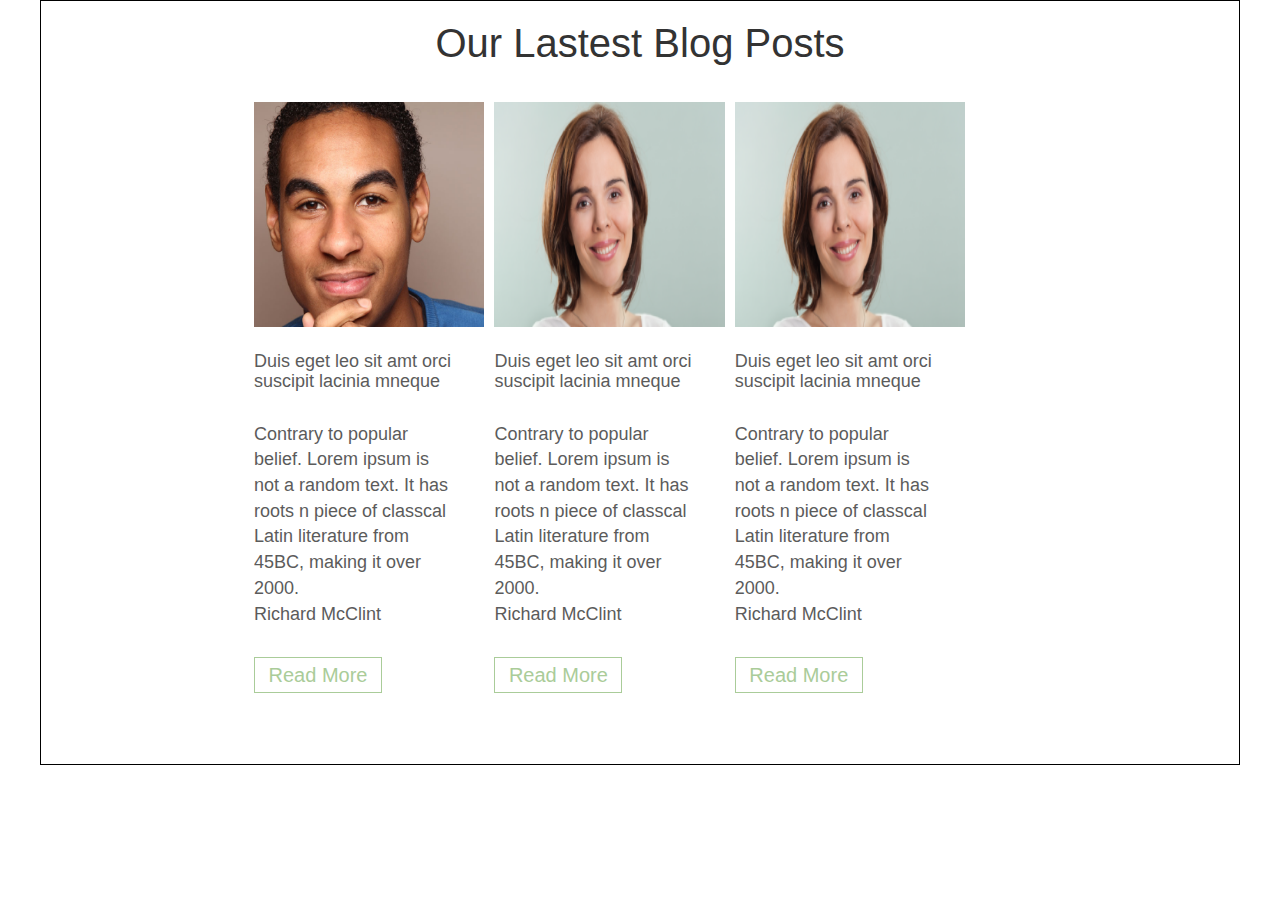
==== part6.html @ 069f15c9 "Responsive first commit" ====
<html>
    <head>
        <title>Vital Partners</title>
        <meta name="viewport" content="width=device-width, initial-scale=1.0">
        <!-- <link href="styles.css" rel="stylesheet"> -->
        <link rel="stylesheet" href="w3.css"/>
        <link rel="stylesheet" href="https://maxcdn.bootstrapcdn.com/bootstrap/3.3.7/css/bootstrap.min.css"/>
        <link rel="stylesheet" href="https://cdnjs.cloudflare.com/ajax/libs/font-awesome/4.7.0/css/font-awesome.min.css">
        <script src="https://ajax.googleapis.com/ajax/libs/jquery/3.3.1/jquery.min.js"></script>
        <script src="https://maxcdn.bootstrapcdn.com/bootstrap/3.3.7/js/bootstrap.min.js"></script>
        <style>
            .landingPartSix{
                height:80vh;
                text-align: center;
            }
            .landingPartSix h1{
                font-family: 'Roboto Slab',sans-serif;
            }
            .col-md-4{
                
                text-align: left;
            }

            #Posts div h5,p{
                font-family: 'Roboto Slab',sans-serif;
                opacity:0.8;
            }
            #Posts div p{
                font-weight: 300;
            }
            .landingPartSix #Posts .col-md-4 button{
                border:1px solid #aacc99;
                background-color: #fff;
                color:#aacc99;
            }
            .landingPartSix #Posts .col-md-4:hover h5{
                color: #aacc99;
            }
            .landingPartSix #Posts .col-md-4:hover button{
                background-color: #aacc99;
                color:#fff;
            }
            @media only screen and (max-width:2560px){
                .landingPartSix{
                    max-width: 2200;
                    margin: auto;
                    border:1px solid black;
                    padding:0 20vh 0 20vh;
                    padding-top: 8vh;
                }
                #Posts{
                    padding-top:3vh;
                    /* display: flex; */
                    width:100%;
                    margin:0 -5px;
                }
                .col-md-4{
                    float:left;
                    width: 20vw;
                    height: 50vh;
                    margin: 0 5px;
                }
                .landingPartSix h1{
                    font-size:70px;
                }
                #Posts div img{
                    height:30vh;
                    width:31vh;
                }
                #Posts h5{
                    font-size: 35px;
                }
                #Posts p{
                    font-size: 32px;
                }
                #Posts button{
                    height: 4vh;
                    width:10vw;
                    font-size: 20px;
                }
                
            }
            @media only screen and (max-width:1440px){
                .landingPartSix{
                    height:85vh;
                    max-width:1200;
                    margin:auto;
                    padding:0 22vh 0 22vh;
                    text-align: center;
                }
                .landingPartSix h1{
                    font-size:40px;
                }
                .col-md-4{
                    float:left;
                    width: 18vw;
                    height: 40vh;
                    margin: 0 5px;
                }
                #Posts div img{
                    height:25vh;
                    width:18vw;
                }
                #Posts h5{
                    font-size: 18px;
                }
                #Posts p{
                    font-size: 18px;
                }
                #Posts button{
                    height: 4vh;
                    width:10vw;
                    font-size: 20px;
                }
            }
            @media only screen and (max-width:1024px){
                .landingPartSix{
                    height:85vh;
                    max-width: 900;
                    margin:auto;
                    padding:5vh 18vh 0 18vh;
                }
                .landingPartSix h1{
                    font-size: 30px;
                }
                .col-md-4{
                    float:left;
                    width:20vw;
                    height:35vh;
                    margin: 0 5px;
                }
                #Posts div img{
                    height:20vh;
                    width:20vw;
                }
                #Posts h5{
                    font-size: 16px;
                }
                #Posts p{
                    font-size: 16px;
                }
                #Posts button{
                    height: 5vh;
                    width:12vw;
                    font-size: 15px;
                }
            }
            @media only screen and (max-width:768px){
                .landingPartSix{
                    height:auto;
                    max-width: 700;
                    margin:auto;
                    padding:5vh 8vh 0 8vh;
                }
                .landingPartSix h1{
                    font-size: 30px;
                }
                #Posts{
                    margin-left:3vh;
                }
                .col-md-4{
                    float:left;
                    width:23vw;
                    height:35vh;
                    margin: 0 5px;
                }
                #Posts div img{
                    height:20vh;
                    width:20vw;
                }
                #Posts h5{
                    font-size: 13px;
                }
                #Posts p{
                    font-size: 13px;
                }
                #Posts button{
                    height: 5vh;
                    width:12vw;
                    font-size: 10px;
                }
            }
            @media only screen and (max-width:426){
                .landingPartSix{
                    height: auto;
                    max-width: 400;
                    margin:auto;
                    padding:0 10vh 00 10vh;
                }
                .col-md-4{   
                    width:40vh;
                    height:55vh;

                }
            }

        </style>
</head>
<body>
        <div class="landingPartSix">
                <h1>Our Lastest Blog Posts</h1>
                <div id="Posts">
                    <div class="col-md-4">
                        <img src="images/blog_image_3.jpg"/><br><br>
                        <h5>Duis eget leo sit amt orci suscipit lacinia mneque</h5><br>
                        <p>Contrary to popular belief. Lorem ipsum is not a random text. It has roots n piece of classcal Latin literature from 45BC, making it over 2000.<br>Richard McClint</p><br>
                        <button type="button">Read More</button>
                    </div>
                    <div class="col-md-4">
                        <img src="images/user3.png"/><br><br>
                        <h5>Duis eget leo sit amt orci suscipit lacinia mneque</h5><br>
                        <p>Contrary to popular belief. Lorem ipsum is not a random text. It has roots n piece of classcal Latin literature from 45BC, making it over 2000.<br>Richard McClint</p><br>
                        <button type="button">Read More</button>
                    </div>
                    <div class="col-md-4">
                        <img src="images/user3.png"/><br><br>
                        <h5>Duis eget leo sit amt orci suscipit lacinia mneque</h5><br>
                        <p>Contrary to popular belief. Lorem ipsum is not a random text. It has roots n piece of classcal Latin literature from 45BC, making it over 2000.<br>Richard McClint</p><br>
                        <button type="button">Read More</button>
                    </div>
                </div>
            </div>
</body>
</html>
---- styles.css ----
* {
   margin:0;
   padding:0;
   box-sizing: border-box; 
}
/* .contain{
    max-width: 800px;
    margin: auto;
    padding:10%;
} */
.landing{
    min-height:100vh;
    max-height: auto;
    flex-direction: row;
}
.col-md-5{
    align-items: flex-end;
    justify-content: flex-end;
    align-items: flex-end;
}
#logoDiv{
    align-items: flex-end;
    justify-content: flex-end;
    /* border:1px black solid; */
}
#logoImg{
    margin-left: 23vh;
    height: 14.33vh;
}
.rightDiv{
    margin-top: -10px;
    height: 15%;

}
.rightDiv .contactBar{
    padding-top: 3vh;
    align-items: flex-start;
    justify-content: flex-start;
    align-content: flex-start;
    float:left;
    display:block;
}
.rightDiv .contactBar p{
    font-family: "Satisfy",sans-serif;
    color:#666666;
    font-size: 18px;
    margin-top: 1vh;
    margin-left: 10vh;
    opacity:0.8;
}
#searchTxt{
    height:30px;
    width:40%;
    border:1px #222222 solid;
    border-right: none;
}
.navbar{
    background-color: transparent;
    position: absolute;
}
#searchIcon{
    border-top:1px black solid;
    border-right:1px black solid;
    border-bottom: 1px black solid;
    height: 29px;
}
.nav li a{
    font-size: 13px;
    font-family: 'Roboto Slab',sans-serif;
    margin-top: -10px;
    background-color:transparent;
    color:#666666;
}
nav .nav li a:focus, nav .nav li a:active,nav .nav li a:hover{
    background-color: transparent;
    color:#b8d260;
}
.contentMain{
    background-image: url('images/father-son.jpg');
    background-repeat: no-repeat;
    background-size: cover;
    width:120%;
    border:1px solid black;
}
.contentMain .flex-container{
    width:100%;

}
.row .flex-container .downloadDesc{
    position: relative;
    height: 20vh;
    clear:both;
    width:100%;
    min-height: 10vh;
    background:rgb(0,0,0,0.4);
}
.downloadDesc .image{
    margin-left:27%;
    height:5vh;
}
.downloadDesc .image,p,button{
    float: left;
}
.downloadDesc p{
    padding:30px;
    color:#fff;
    font-size: 20px;
    font-family: 'Roboto Slab',sans-serif;
    word-wrap: break-word;
}
.downloadDesc button{
    margin:20px;
    height:45px;
    width:120px;
    border:2px solid white;
    background-color: #666666;
    color: #fff;
}
.landingMain{  
    display:flex;
    text-align: center;
    align-items: center;
    overflow: auto;
}
.landingMain .flex-container{
    display: flex;
    flex-wrap: wrap;  
}
.landingMain .col-md-6{
    padding-top: 13vh;
    height:60vh;
    justify-content: center;
    align-items: middle;
    vertical-align: middle;
}
.landingMain .col-md-6 #playbutton{
    background-color: #b8d260;
    height: 12vh;
    width:14vh;
}
.landingMain .col-md-6 p{
    color:#222222;
    font-family: 'Roboto Slab',sans-serif;
    font-size: 22px;
}
.landingMain .col-md-6 d#contentRight{
    color:#fff;
    position: absolute;
    left: 50%;
    margin-left: -100px;                          
}
 #contactUsNow{
    background-color: #b8d260;
    height: 8vh;
    width:22vh;
    color:#fff;
}
/**********Landing Part Two**************/
.landingPartTwo{
	align-content: center;
	align-items: middle;
	display:block;
	/* width:100%; */
	height:100vh;
    overflow:auto;
    border:1px black solid;
}

.landingPartTwo .contentLeft{
	float:left;
	width:27%;
	margin-left: 11%;
	margin-top: 7%;
}
.landingPartTwo .contentLeft h1{
	font-size:2.5em;
	font-weight: 400;
	color:#343434;
	font-family: "Roboto Slab",sans-serif;

}
.landingPartTwo .contentLeft #pdesc{
	font-weight: lighter;
	font-size: 1.5em;
	font-family: "Roboto Slab",sans-serif;
	color:#343434;
}
.landingPartTwo .contentLeft p{
	font-size: 0.8em;
	font-family: "Roboto Slab",sans-serif;
	color:#343434;
	opacity:0.8;
}
.contentLeft li{
	list-style-image: url("images/arrow1.png");
	font-family: "Roboto Slab";
	font-size: 0.9em;
	color:#454545;
}
.contentLeft button{
	height:8%;
	width: 45%;
	background-color: #a9ca25;
	color:#ffffff;
}
.contentLeft button img{
	height: 40%;
	width:10%;
}
.landingPartTwo .contentRight{
	float:right;
	width:45%;
	align-content: flex-start;
	align-items: flex-start;
	text-align: center;
}
.landingPartTwo .contentRight img{
	margin-top: 35%;
	height:42%;
	width: 62%;
	border:9px solid #cfd1d0;
}

/************Landing Page Third Part*************/
.landingPartThree{
	height:100vh;
	width:100%;
	align-items: center;
	text-align: center;
}
.landingPartThree .divInner{
    height: auto;
}
.landingPartThree div{
	height:75%;
	margin-top:5%;
	background-image:url("images/rafting.jpg");
	background-size:cover;
	background-repeat: no-repeat;
    position: relative;
    border:1px black solid;

}
.landingPartThree .content{
    height:90%;
	margin-top:8%;
	background: rgba( 119, 159, 27 , 0.8);
	text-align: center;
	padding-top: 5%;
}
#hvw{
	color:#ffffff;
	font-size: 3em;
	margin-top: 1%;
	font-family: "Roboto Slab",sans-serif;
	font-weight: 400;
}
.landingPartThree .content h4{
	color:#ffffff;
	font-family: "Roboto Slab",sans-serif;
	font-size:1.5em;
	font-weight: lighter;
}
.landingPartThree .content p #imgNo{
	height:10%;
	width:auto;
	border:5px #a9ca25 solid;
	border-radius:27px;
	ouline:#a9ca25 10px solid;
}
.numbers:hover #new{
	display: block;
}
.landingPartThree .content p span img{
	margin-top: -2%;
}
.landingPartThree #new{
	visibility: hidden;
	background-color: #ffffff;
	padding:13px;
	font-weight: lighter;
	font-family: "Roboto Slab",sans-serif;
	border:4px solid #c9ee41;
	border-radius: 5px;
	width:40%;
	margin-left: 29%;
	word-wrap: break-word;
}

/****************Lading Page Forth Part***************/
.landingPartFour{
	height:110vh;
	width:100%;
	background-image: url("images/desert.jpg");
	background-size: cover;
	background-repeat:no-repeat;
	text-align: center;
	opacity:0.8;
}
.landingPartFour h4{
	font-family: "Roboto Slab",sans-serif;
	font-size:1.2em;
	color:#ffffff;
	opacity:0.8;
	padding:3%;
	font-weight: 400;
}
.cards{
	height:100%;
	width:inherit;
	text-align: center;
	align-content: center;
	padding-left: 20%;
	padding-right:20%;
}
.leftCard, .rightCard{
	background-color: #ffffff;
	padding:3%;
	height:auto;
	width:23vw;
	float:left;
	text-align:center;
	box-shadow: 0 4px 8px 0 rgba(0,0,0,0.2);
}
.rightCard{
	margin-left:1%
}
.leftCard p, .rightCard p{
	font-size:0.9em;
	font-family: "Roboto Slab",sans-serif;
	font-weight:400;
	color:#222222;
}
.leftCard button, .rightCard button{
	background-color: #8abd13;
	height:6%;
	width:55%;
	color:white;
	opacity:1;
}
/****************Landing Page Fifth Part*****************/
.landingPartFive{
	height:80vh;
	background-image: url("images/beach.jpg");
	background-size: cover;
	text-align: center;
	vertical-align: middle;
}
.landingPartFive div{
	height:inherit;
	background: rgba(162, 188, 65 , 0.7);
	text-align: center;
	object-fit: fill;
}
.leftArrow,.centerContent,.rightArrow{
	float:left;
	height:90vh;

}
.leftArrow,.rightArrow{
	width:20%;
}
.centerContent{
	width:60%;
}

.leftArrow img, .rightArrow img{
	margin-top:100%;
}
.centerContent h2,.centerContent img,.centerContent p{

	color:#ffffff;
}
.centerContent h2{
	margin-top:10%;
	font-family:"Roboto Slab",sans-serif;
	font-weight:500;
	font-size:2.5em;
}
.landingPartFive .centerContent img{
	margin-top: 5%;
	height:28%;
	width:21%;
	border-radius: 50%;
	border:7px double #a5c32f;
}
.landingPartFive .centerContent p{
	margin-top: 4%;
	line-height: 26px;
}
/******************Landing Page Part Six***************/
.landingPartSix{
	height: 90vh;
	width:100%;
	text-align: center;
    margin-top: 5%;
}
.landingPartSix div{
	text-align: center;
	margin-left:8.5%;
    margin-top:2%;
}
.landingPartSix .post1,.landingPartSix .post2,.landingPartSix .post3{
	text-align: left;
	float:left;
	word-wrap: break-word;
	height: auto;
    width:23%;
	margin-right: -6%;
}
.landingPartSix h1{
	font-family: "Roboto Slab",sans-serif;
	font-weight: 500;
	opacity: 0.78;
	font-size: 2.65em;
}
.landingPartSix div img{
	height:29%;
	width:100%;
}
.landingPartSix .post1 h5,.landingPartSix .post2 h5,.landingPartSix .post3 h5{
	font-family: "Roboto Sans",sans-serif;
	font-size: 0.8em;
	font-weight: 450;
	opacity: 0.8;
}
.landingPartSix .post1 p,.landingPartSix .post2 p,.landingPartSix .post3 p{
	font-family: "Roboto Slab",sans-serif;
	font-size:0.9em;
	font-weight: 400;
	opacity: 0.6;
}
.landingPartSix div button{
	width: 50%;
	height:6%;
	border:1px solid #a8ce3a;
	color:#a8ce3a;
	border-radius: 3px;
}
.landingPartSix .post1 button:hover,.landingPartSix .post2 button:hover,.landingPartSix .post3 button:hover{
	background-color: #a8ce3a;
	color:#ffffff;
}
/*******************Landng Page Part Seven*******************/
.footer{
	background-color:#333333;
	height:80vh;
	top:0;
}
.logoDesc,.contact{
	width:80%;
	padding-top:3%;
	padding-left:14%;
	padding-right:5%;
	clear:both;
}
.logo,.desc{
	float:left;
}
.desc{
	color:#ffffff;
	margin-top:4%;
	margin-left: 7%;
	text-align: center;
	font-family: "Roboto Slab",sans-serif;
	font-size:1.3em;
	font-weight: 300;
}
.contact{
	width:100%;
	padding-top: 1%;
}
.contactPh{
	float:left;
	font-family: "Satisfy",sans-serif;
	font-size: 2em;
	color:#ffffff;
	width: 33%;
}
.contactButtons{
	width:60%;
	float: left;
}
.contactButtons button{
	height:7%;
	width:30%;
	background-color: #bad940;
	color:#ffffff;
	border:none;
}
.footerContent{
	width:100%;
	margin-top: 3%;
	padding-left: 9%;
}
.contactInfo,.recentPosts,.recentTweets{
	float:left;
	width:18%;
	font-family:"Roboto Slab",sans-serif;
	word-wrap: break-word;
	padding-left:5%;
	text-align: left;

}
.contactInfo h4,.recentPosts h4,.recentTweets h4{
	color:#ffffff;
	font-weight: 500;
}
.contactInfo b,.contactInfo p,.recentPosts li,.recentTweets li{
	font-size: 0.8em;
	color:#ffffff;
	opacity: 0.4;
}
.recentPosts li{
	font-size: 0.75em;
	color:#ffffff;
	line-height: 22px;
	list-style-image: url("images/icon8.png");
}
.recentPosts li a{
	color:white;
	text-decoration: none;
}
.recentTweets li{
	font-size: 0.7em;
	list-style-image: url("images/icon9.png");
}
.recentTweets li a{
	color:white;
	text-decoration: none;
	font-size: 0.75em;
}
.copyright{
	background-color: #141414;
	height: 7vh;
}
.cp,.footerMenu,.followUs{
	float:left;
	font-family: "Roboto Slab",sans-serif;
	color:#ffffff;
	text-align: center;
}
.cp{
	width:20%;
	font-size:0.7em;
	margin-top: 1%;
	margin-left: 8%;
}
.footerMenu{
	margin-left:7%;
}
.footerMenu li{
	margin-top: 1%;
	float:left;
	list-style: none;
}
.footerMenu li a{
	font-size: 0.7em;
}
.followUs{
	width:40%;
}
.followUs p{
	font-size: 0.8em;
}
.followUs p span img{
	height:40%;
	width:4%;
	margin-top: 1%;
}
@media only screen and (max-width: 1000px) {
    /* .landingPartTwo,.landingPartThree,.landingPartFour,.landingPartFive,.landingPartSix{
        height:auto;
    } */
    .rightDiv,.landingPartTwo,.landingPartFour,.landingPartFive,.landingPartFive div,.footer{
        height:auto;
    }
    .downloadDesc p{
        font-size: 15px;
    }
    .landing,.downloadDesc.nav{
        height:auto;
        overflow: auto;
        align-items: center;
        align-content: center;
        justify-content: center;
    }
    
    .w3-card-4 {
        min-width: 50vh;
    }
}
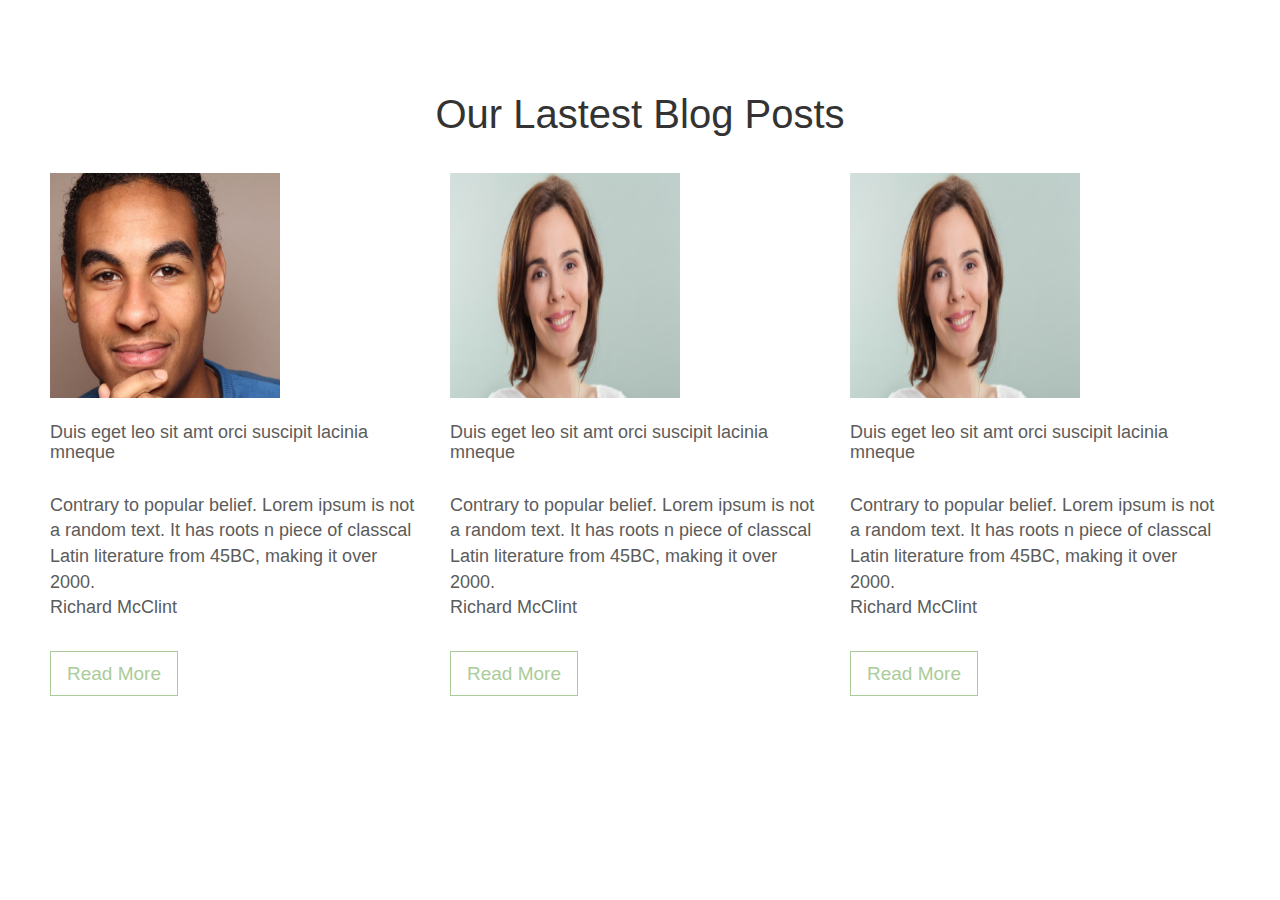
==== commit fb6fe4c1: "second commit" ====
--- a/part6.html
+++ b/part6.html
@@ -28,15 +28,15 @@
             #Posts div p{
                 font-weight: 300;
             }
-            .landingPartSix #Posts .col-md-4 button{
+            .landingPartSix #Posts .col-lg-4 button{
                 border:1px solid #aacc99;
                 background-color: #fff;
                 color:#aacc99;
             }
-            .landingPartSix #Posts .col-md-4:hover h5{
+            .landingPartSix #Posts .col-lg-4:hover h5{
                 color: #aacc99;
             }
-            .landingPartSix #Posts .col-md-4:hover button{
+            .landingPartSix #Posts .col-lg-4:hover button{
                 background-color: #aacc99;
                 color:#fff;
             }
@@ -44,22 +44,18 @@
                 .landingPartSix{
                     max-width: 2200;
                     margin: auto;
-                    border:1px solid black;
-                    padding:0 20vh 0 20vh;
+                    /* border:1px solid black; */
+                    /* padding:0 20vh 0 20vh; */
                     padding-top: 8vh;
                 }
+                
                 #Posts{
                     padding-top:3vh;
                     /* display: flex; */
                     width:100%;
                     margin:0 -5px;
                 }
-                .col-md-4{
-                    float:left;
-                    width: 20vw;
-                    height: 50vh;
-                    margin: 0 5px;
-                }
+
                 .landingPartSix h1{
                     font-size:70px;
                 }
@@ -77,26 +73,20 @@
                     height: 4vh;
                     width:10vw;
                     font-size: 20px;
-                }
-                
+                } 
             }
             @media only screen and (max-width:1440px){
                 .landingPartSix{
                     height:85vh;
                     max-width:1200;
                     margin:auto;
-                    padding:0 22vh 0 22vh;
+                    /* padding:0 22vh 0 22vh; */
                     text-align: center;
                 }
                 .landingPartSix h1{
                     font-size:40px;
                 }
-                .col-md-4{
-                    float:left;
-                    width: 18vw;
-                    height: 40vh;
-                    margin: 0 5px;
-                }
+
                 #Posts div img{
                     height:25vh;
                     width:18vw;
@@ -108,9 +98,9 @@
                     font-size: 18px;
                 }
                 #Posts button{
-                    height: 4vh;
+                    height: 5vh;
                     width:10vw;
-                    font-size: 20px;
+                    font-size: 19px;
                 }
             }
             @media only screen and (max-width:1024px){
@@ -118,17 +108,12 @@
                     height:85vh;
                     max-width: 900;
                     margin:auto;
-                    padding:5vh 18vh 0 18vh;
+                    padding:5vh 10vh 0 10vh;
                 }
                 .landingPartSix h1{
                     font-size: 30px;
                 }
-                .col-md-4{
-                    float:left;
-                    width:20vw;
-                    height:35vh;
-                    margin: 0 5px;
-                }
+
                 #Posts div img{
                     height:20vh;
                     width:20vw;
@@ -150,28 +135,33 @@
                     height:auto;
                     max-width: 700;
                     margin:auto;
-                    padding:5vh 8vh 0 8vh;
+                    padding:0vh 0vh 0 0vh;
                 }
                 .landingPartSix h1{
                     font-size: 30px;
                 }
                 #Posts{
-                    margin-left:3vh;
-                }
-                .col-md-4{
-                    float:left;
-                    width:23vw;
-                    height:35vh;
-                    margin: 0 5px;
+                    display: flex;
+                    justify-content: center;
+                    align-items: center;
+                    flex-direction: column;
+                    text-align: center;
                 }
                 #Posts div img{
                     height:20vh;
                     width:20vw;
                 }
+                .col-lg-4{
+                    margin-top: 2vh;
+                    width:60vw;
+                    text-align: center;
+
+                }
                 #Posts h5{
                     font-size: 13px;
                 }
                 #Posts p{
+                    word-wrap: break-word;
                     font-size: 13px;
                 }
                 #Posts button{
@@ -180,45 +170,71 @@
                     font-size: 10px;
                 }
             }
-            @media only screen and (max-width:426){
+            @media only screen and (min-width:425){
                 .landingPartSix{
                     height: auto;
                     max-width: 400;
                     margin:auto;
-                    padding:0 10vh 00 10vh;
-                }
-                .col-md-4{   
-                    width:40vh;
-                    height:55vh;
-
-                }
+                    padding:0;
+                }
+                .landingPartSix h1{
+                    font-size: 25px;
+                }
+                #Posts button{
+                    height: 5vh;
+                    width:17vw;
+                    font-size: 14px;
+                }
+                #Posts div img{
+                    height:22vh;
+                    width:25vw;
+                }
+
+            }
+            @media only screen and (min-width:320){
+                .landingPartSix{
+                    height: auto;
+                    max-width: 400;
+                    margin:auto;
+                    padding:0;
+                }
+                .landingPartSix h1{
+                    font-size: 20px;
+                }
+                #Posts button{
+                    height: 5vh;
+                    width:17vw;
+                    font-size: 10px;
+                }
+
             }
 
         </style>
 </head>
 <body>
-        <div class="landingPartSix">
+        <div class="landingPartSix" >
                 <h1>Our Lastest Blog Posts</h1>
-                <div id="Posts">
-                    <div class="col-md-4">
-                        <img src="images/blog_image_3.jpg"/><br><br>
-                        <h5>Duis eget leo sit amt orci suscipit lacinia mneque</h5><br>
-                        <p>Contrary to popular belief. Lorem ipsum is not a random text. It has roots n piece of classcal Latin literature from 45BC, making it over 2000.<br>Richard McClint</p><br>
-                        <button type="button">Read More</button>
+                <div id="Posts" class="row">
+                        <div class="col-lg-4 col-md-4 col-sm-4">
+                                <img src="images/blog_image_3.jpg"/><br><br>
+                                <h5>Duis eget leo sit amt orci suscipit lacinia mneque</h5><br>
+                                <p class="text-xs-center">Contrary to popular belief. Lorem ipsum is not a random text. It has roots n piece of classcal Latin literature from 45BC, making it over 2000.<br>Richard McClint</p><br>
+                                <button type="button">Read More</button>
+                        </div>
+                        <div class="col-lg-4 col-md-4 col-sm-4">
+                            <img src="images/user3.png"/><br><br>
+                            <h5>Duis eget leo sit amt orci suscipit lacinia mneque</h5><br>
+                            <p class="text-xs-center">Contrary to popular belief. Lorem ipsum is not a random text. It has roots n piece of classcal Latin literature from 45BC, making it over 2000.<br>Richard McClint</p><br>
+                            <button type="button">Read More</button>
+                        </div>
+                        <div class="col-lg-4 col-md-4 col-sm-4">
+                            <img src="images/user3.png"/><br><br>
+                            <h5>Duis eget leo sit amt orci suscipit lacinia mneque</h5><br>
+                            <p class="text-xs-center">Contrary to popular belief. Lorem ipsum is not a random text. It has roots n piece of classcal Latin literature from 45BC, making it over 2000.<br>Richard McClint</p><br>
+                            <button type="button">Read More</button>
+                        </div>
                     </div>
-                    <div class="col-md-4">
-                        <img src="images/user3.png"/><br><br>
-                        <h5>Duis eget leo sit amt orci suscipit lacinia mneque</h5><br>
-                        <p>Contrary to popular belief. Lorem ipsum is not a random text. It has roots n piece of classcal Latin literature from 45BC, making it over 2000.<br>Richard McClint</p><br>
-                        <button type="button">Read More</button>
-                    </div>
-                    <div class="col-md-4">
-                        <img src="images/user3.png"/><br><br>
-                        <h5>Duis eget leo sit amt orci suscipit lacinia mneque</h5><br>
-                        <p>Contrary to popular belief. Lorem ipsum is not a random text. It has roots n piece of classcal Latin literature from 45BC, making it over 2000.<br>Richard McClint</p><br>
-                        <button type="button">Read More</button>
-                    </div>
-                </div>
+    
             </div>
 </body>
 </html>